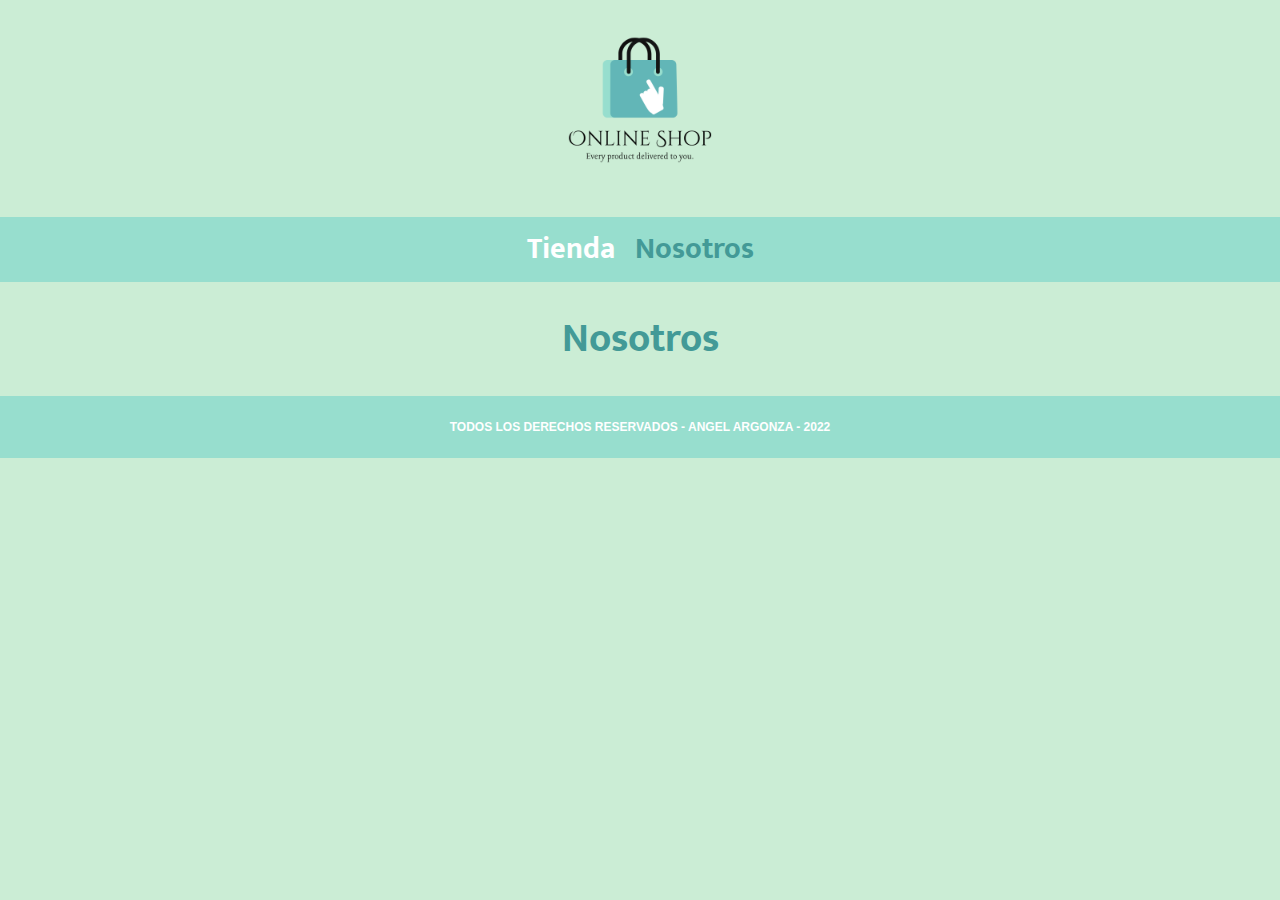
==== nosotros.html @ 61bf4b42 "Diseño inicial de la página" ====
<!DOCTYPE html>
<html lang="en">
<head>
    <meta charset="UTF-8">
    <meta http-equiv="X-UA-Compatible" content="IE=edge">
    <meta name="viewport" content="width=device-width, initial-scale=1.0">
    <link rel="stylesheet" href="/css/normalize.css">
    <link rel="preconnect" href="https://fonts.googleapis.com"><link rel="preconnect" href="https://fonts.gstatic.com" crossorigin><link href="https://fonts.googleapis.com/css2?family=Mukta&display=swap" rel="stylesheet">
    <link rel="stylesheet" href="/css/style.css">
    <title>Store</title>
</head>

<body>
    <header class="header">
        <a href="index.html">
            <img class="header__logo" src="/img/logo3.png" alt="Logotipo">
        </a>
    </header>

    <nav class="navegacion">
        <a class="navegacion__enlace" href="index.html">Tienda</a>
        <a class="navegacion__enlace navegacion__enlace--activo" href="nosotros.html">Nosotros</a>
    </nav>
    <main class="contenedor">
        <h1>Nosotros</h1>
    </main>
    <footer class="footer">
        <p class="footer__texto">Todos los derechos reservados - Angel Argonza - 2022</p>
    </footer>
</body>
</html>
---- css/style.css ----
:root{
    --color1: #439A97;
    --color2: #62B6B7;
    --color3: #97DECE;
    --color4: #CBEDD5;
    --blanco: #ffffff;
    --negro: #000000;

    --fuentePrincipal: 'Mukta', sans-serif;
}

/*Globales para la compatibilidad entre navegadores*/
html{
    box-sizing: border-box;
    font-size: 62.5%; /*Para adaptar los rem*/
}

*, *:before, *:after{
    box-sizing: inherit;
}

body{
    background-color: var(--color4);
    font-size: 1.6rem;
    line-height: 1.5; /*espaciado entre líneas, 1.5 de la base del font size*/
}

/***********
* GLOBALES *
************/
p{
    font-size: 1.8rem;
    font-family: Arial, Helvetica, sans-serif;
    color: var(--negro);
}

a{
    text-decoration: none;
}

img{
    max-width: 100%;
}

.contenedor{
    max-width: 120rem;
    margin: 0 auto;
}

h1, h2, h3{
    text-align: center;
    color:var(--color1);
    font-family: var(--fuentePrincipal);
}

h1{
    font-size: 4rem;
}

h2{
    font-size: 3.2rem;
}

h3{
    font-size: 2.4rem;
}

/*Header*/
.header{
    display: flex;
    justify-content: center;
}
.header__logo{
    margin-bottom: 1rem;
    width: 20rem;
}

/*Footer*/
.footer{
    background-color: var(--color3);
    padding: 1rem 0;
    margin-top: 2rem;
    display: flex;
    justify-content: center;
}

.footer__texto{
    color: var(--blanco);
    font-size: 1.2rem;
    text-transform: uppercase;
    font-weight: bold;
}

/*Navegación*/

.navegacion{
    background-color: var(--color3);
    padding: 1rem 1rem;
    display: flex;
    justify-content: center;
    gap: 2rem;
}

.navegacion__enlace{
    font-family: var(--fuentePrincipal);
    font-weight: 700;
    color: var(--blanco);
    font-size: 3rem;
}

.navegacion__enlace--activo,
.navegacion__enlace:hover{
    color: var(--color1);
}

/*Productos*/
.producto{

}

.producto__img{

}

.producto__nombre{

}

.producto__precio{
    
}
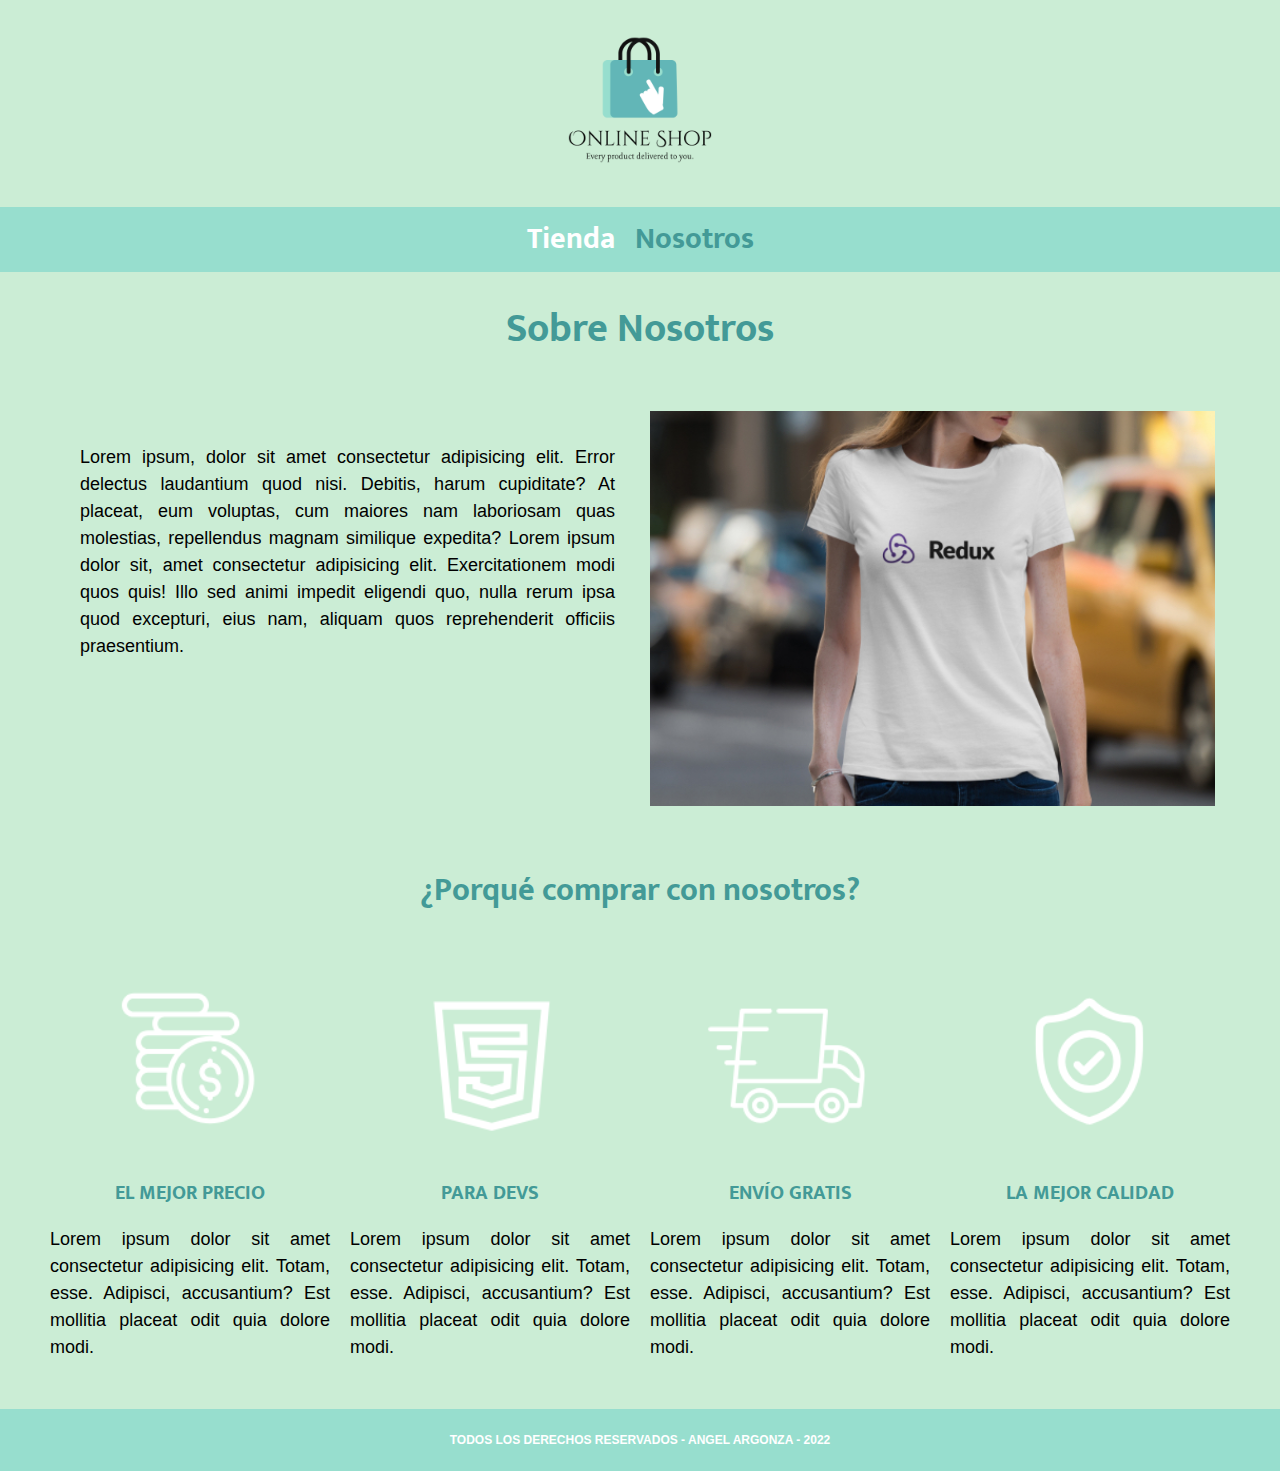
==== commit fea51f01: "proyecto finalizado" ====
--- a/nosotros.html
+++ b/nosotros.html
@@ -22,8 +22,47 @@
         <a class="navegacion__enlace navegacion__enlace--activo" href="nosotros.html">Nosotros</a>
     </nav>
     <main class="contenedor">
-        <h1>Nosotros</h1>
+        <h1>Sobre Nosotros</h1>
+
+        <div class="contenido">
+            <p class="contenido__texto">
+                Lorem ipsum, dolor sit amet consectetur adipisicing elit. Error delectus laudantium quod nisi. Debitis, harum cupiditate? At placeat, eum voluptas, cum maiores nam laboriosam quas molestias, repellendus magnam similique expedita?
+                Lorem ipsum dolor sit, amet consectetur adipisicing elit. Exercitationem modi quos quis! Illo sed animi impedit eligendi quo, nulla rerum ipsa quod excepturi, eius nam, aliquam quos reprehenderit officiis praesentium.
+            </p>
+            <img class="contenido__grafico--redux" src="/img/nosotros.jpg" alt="imagen nosotros">
+        </div>
+
     </main>
+    <section class="contenedor comprar">
+        <h2 class="comprar__titulo">¿Porqué comprar con nosotros?</h2>
+        <div class="bloques">
+            <div class="elemento">
+                <img class="elemento__icono" src="/img/icono_1.png" alt="icono">
+                <h3 class="elemento__titulo">El mejor precio</h3>
+                <p class="elemento__texto">Lorem ipsum dolor sit amet consectetur adipisicing elit. Totam, esse. Adipisci, accusantium? Est mollitia placeat odit quia dolore modi.</p>
+            </div><!--.elemento-->
+
+            <div class="elemento">
+                <img class="elemento__icono" src="/img/icono_2.png" alt="icono">
+                <h3 class="elemento__titulo">Para Devs</h3>
+                <p class="elemento__texto">Lorem ipsum dolor sit amet consectetur adipisicing elit. Totam, esse. Adipisci, accusantium? Est mollitia placeat odit quia dolore modi.</p>
+            </div><!--.elemento-->
+
+            <div class="elemento">
+                <img class="elemento__icono" src="/img/icono_3.png" alt="icono">
+                <h3 class="elemento__titulo">Envío Gratis</h3>
+                <p class="elemento__texto">Lorem ipsum dolor sit amet consectetur adipisicing elit. Totam, esse. Adipisci, accusantium? Est mollitia placeat odit quia dolore modi.</p>
+            </div><!--.elemento-->
+
+            <div class="elemento">
+                <img class="elemento__icono" src="/img/icono_4.png" alt="icono">
+                <h3 class="elemento__titulo">La mejor calidad</h3>
+                <p class="elemento__texto">Lorem ipsum dolor sit amet consectetur adipisicing elit. Totam, esse. Adipisci, accusantium? Est mollitia placeat odit quia dolore modi.</p>
+            </div><!--.elemento-->
+
+        </div><!--.bloques-->
+    </section>
+
     <footer class="footer">
         <p class="footer__texto">Todos los derechos reservados - Angel Argonza - 2022</p>
     </footer>
--- a/css/style.css
+++ b/css/style.css
@@ -63,6 +63,7 @@
 
 h3{
     font-size: 2.4rem;
+    text-transform: uppercase;
 }
 
 /*Header*/
@@ -71,14 +72,13 @@
     justify-content: center;
 }
 .header__logo{
-    margin-bottom: 1rem;
     width: 20rem;
 }
 
 /*Footer*/
 .footer{
     background-color: var(--color3);
-    padding: 1rem 0;
+    padding: 1rem;
     margin-top: 2rem;
     display: flex;
     justify-content: center;
@@ -113,19 +113,214 @@
     color: var(--color1);
 }
 
+/*Grid*/
+.grid{
+    display: grid;
+    grid-template-columns: repeat(2, 1fr);
+    gap: 2rem;
+    padding: 2rem;
+}
+
+@media(min-width: 768px) {
+    .grid{
+        grid-template-columns: repeat(3, 1fr);
+    }
+}
 /*Productos*/
 .producto{
-
+    background-color: var(--color3);
 }
 
 .producto__img{
-
+    width: 100%;
+    padding: .5rem;
 }
 
 .producto__nombre{
-
+    font-size: 3rem;
+    font-weight: 700;
+    color: var(--color1);
 }
 
 .producto__precio{
+    font-size: 1.5rem;
+    font-weight: 700;
+}
+
+.producto__nombre,
+.producto__precio{
+    font-family: var(--fuentePrincipal);
+    text-align: center;
+    margin: 1rem 0;
+    line-height: 1.2;
+}
+
+/*graficos*/
+.grafico{
+    min-height: 20rem;
+    grid-column: 1/3;
+}
+
+@media(min-width: 768px) {
+    .grafico{
+        min-height: 45rem;
+        background-repeat: no-repeat;
+        background-size: cover;
+    }
     
+}
+
+.grafico--camisas{
+    grid-row: 2/3;
+    height: 20rem;
+    background-image: url(../img/grafico1.jpg);
+}
+
+.grafico--node{
+    background-image: url(../img/grafico2.jpg);
+    height: 30rem;
+    grid-row: 7 / 8;
+}
+@media(min-width: 768px) {
+    .grafico--node{
+        grid-row: 5 / 6 ;
+        grid-column: 2 / 4;
+    }
+}
+
+/*Sobre nosotros*/
+.contenido{
+    display: grid;
+    grid-template-rows: repeat(2, auto);
+    gap: 1rem;
+}
+
+@media(min-width: 768px) {
+    .contenido{
+        grid-template-columns: repeat(2, 1fr);
+        min-height: 15rem;
+        padding: 2rem;
+    }
+}
+
+.contenido__texto{
+    padding: 2rem;
+    text-align: justify;
+}
+
+.contenido__grafico--redux{
+    grid-row: 1/2;
+    padding: .5rem;
+    width: 100%;
+ }
+
+@media(min-width: 768px) {
+    .contenido__grafico--redux{
+        grid-column: 2/3;
+    }
+}
+
+/*¿Porque Comprar con nosotros?*/
+
+.bloques{
+    display: grid;
+    grid-template-columns: repeat(2, 1fr);
+    padding: 1rem;
+    gap: 2rem;
+}
+
+@media(min-width: 768px) {
+    .bloques{
+        grid-template-columns: repeat(4, 1fr);
+    }
+}
+.elemento{
+    text-align: center;
+}
+
+.elemento__icono{
+    width: 100%;
+}
+
+.elemento__titulo{
+    font-size: 2rem;
+    margin: 0;
+}
+.elemento__texto{
+    text-align: justify;
+}
+
+/*PRODUCTO*/
+@media(min-width: 769px) {
+    .camisa{
+        padding-left: 5rem;
+        padding-right: 5rem;
+        display: grid;
+        grid-template-columns: repeat(2, 1fr);
+        column-gap: 1rem;
+    }
+}
+
+.producto__imagen{
+    width: 100%;
+    padding: 2rem;
+}
+.producto__texto{
+    padding: 1rem;
+}
+
+.formulario{
+    display: grid;
+    grid-template-rows: repeat(3, 1fr);
+    gap: 1rem;
+}
+@media(min-width: 768px) {
+    .formulario{
+        grid-template-columns: repeat(2, 1fr);
+        margin: 0 auto;
+    }
+}
+
+.formulario__campo{
+    border: 1rem solid var(--color1); /*border: ancho tipo color*/
+    background-color: transparent;
+    padding: 1rem;
+    font-size: 1.7rem;
+    font-family: Arial, Helvetica, sans-serif;
+    appearance: none;
+    
+}
+
+.formulario__campo--cantidad{
+    grid-row: 2/3;
+}
+
+@media(min-width: 768px) {
+    .formulario__campo--cantidad{
+        grid-row: 1/2;
+    }
+}
+
+.formulario__submit{
+    background-color: var(--color2);
+    border: none;
+    padding: 1.5rem;
+    font-size: 2rem;
+    font-family: var(--fuentePrincipal);
+    font-weight: bold;
+    color: var(--blanco);
+    transition: background-color .5seg ease;
+    grid-column: 1/2;
+    grid-row: 3/4;
+}
+
+@media(min-width: 768px) {
+    .formulario__submit{
+        grid-row: 2/3;
+        grid-column: 1/3;
+    }
+}
+.formulario__submit:hover{
+    cursor: pointer;
+    background-color: var(--color1);
 }